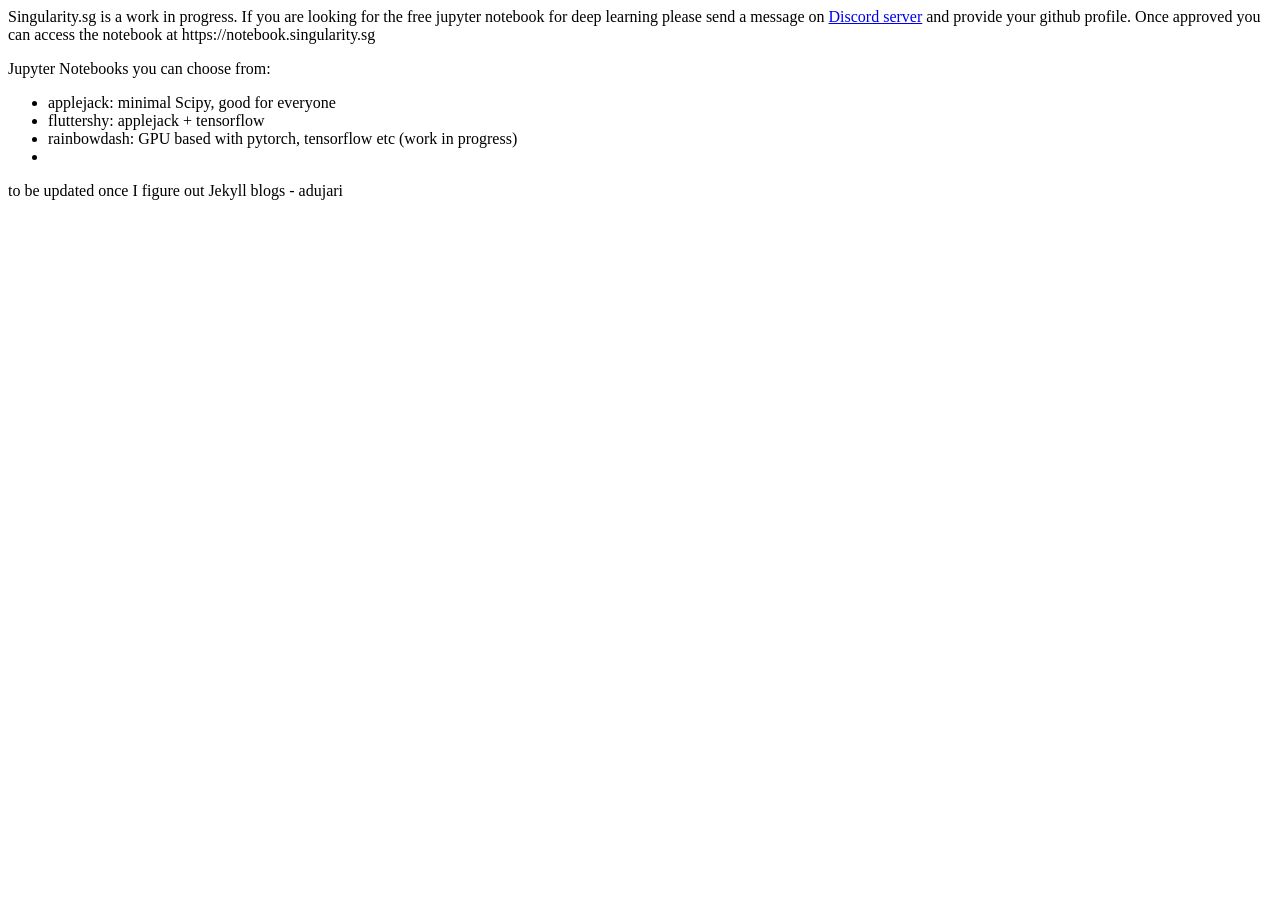
==== index.htm @ 97c7c4fd "add a quick index" ====
<html>
<head><title>Singularity.sg</title></head>
<body>
<p>Singularity.sg is a work in progress. If you are looking for the free jupyter notebook for deep learning please send a message on <a href="https://discord.gg/3Vpb7NU">Discord server</a> and provide your github profile. Once approved you can access the notebook at https://notebook.singularity.sg

</p>
<p>
Jupyter Notebooks you can choose from:
<ul>
<li>applejack: minimal Scipy, good for everyone</li>
<li>fluttershy: applejack + tensorflow</li>
<li>rainbowdash: GPU based with pytorch, tensorflow etc (work in progress)<li>
</ul>
</p>

<footer>
<p> to be updated once I figure out Jekyll blogs - adujari</p>
</footer>
</body>
</html>
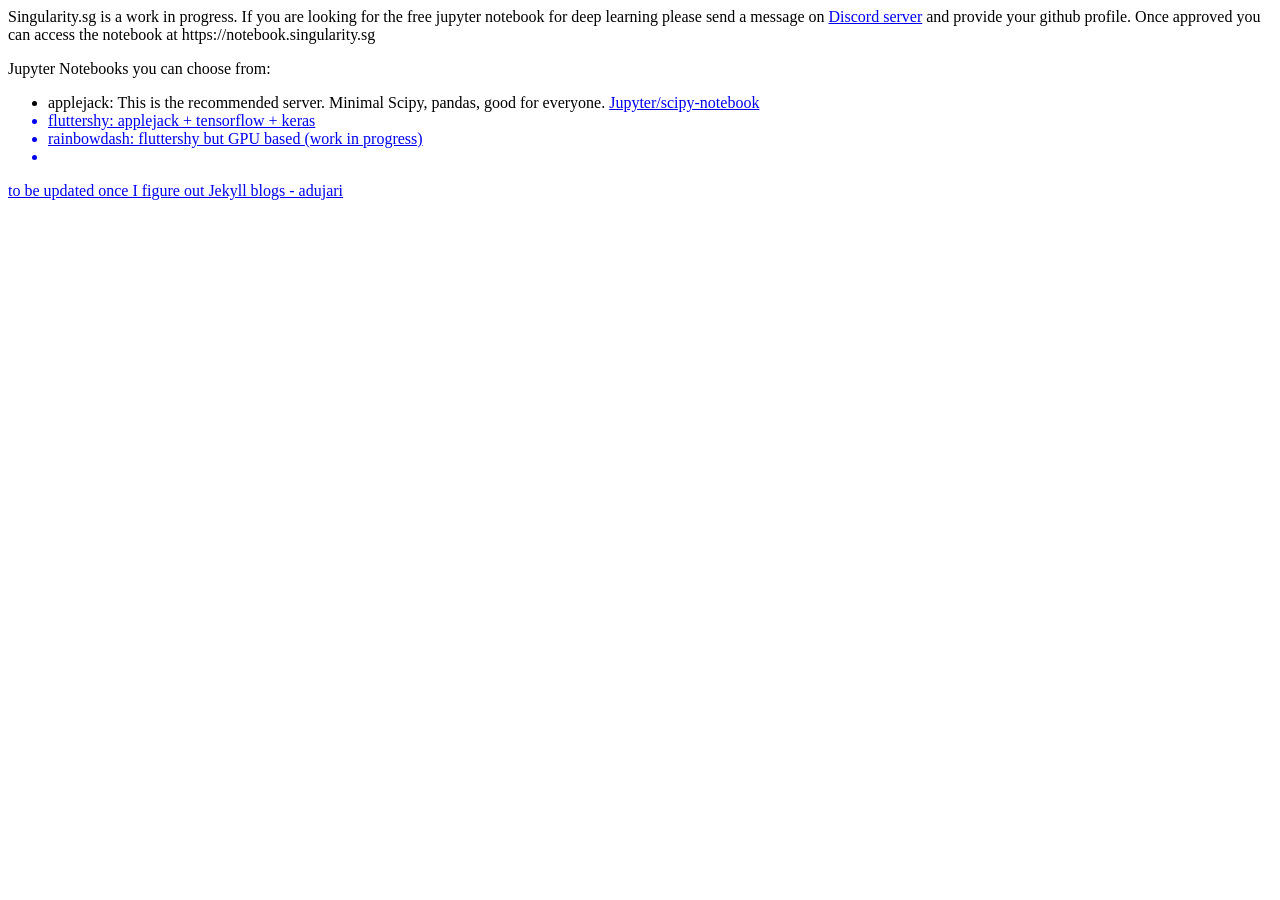
==== commit 633faee7: "update descriptions of images" ====
--- a/index.htm
+++ b/index.htm
@@ -7,9 +7,9 @@
 <p>
 Jupyter Notebooks you can choose from:
 <ul>
-<li>applejack: minimal Scipy, good for everyone</li>
-<li>fluttershy: applejack + tensorflow</li>
-<li>rainbowdash: GPU based with pytorch, tensorflow etc (work in progress)<li>
+<li>applejack: This is the recommended server. Minimal Scipy, pandas, good for everyone. <a href="https://hub.docker.com/r/jupyter/scipy-notebook">Jupyter/scipy-notebook</li>
+<li>fluttershy: applejack + tensorflow + keras</li>
+<li>rainbowdash: fluttershy but GPU based (work in progress)<li>
 </ul>
 </p>
 
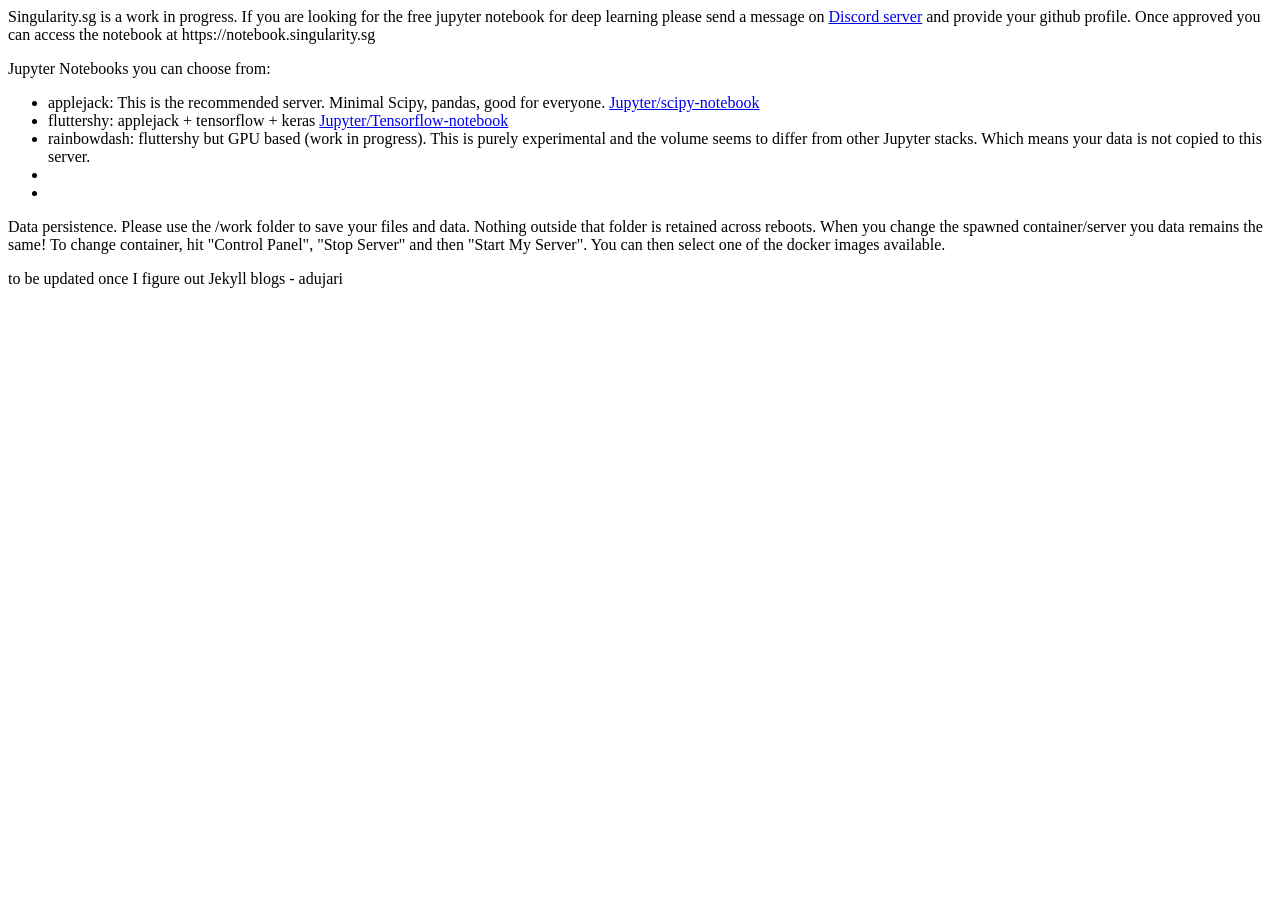
==== commit 554c3719: "adding more info and fix html" ====
--- a/index.htm
+++ b/index.htm
@@ -7,11 +7,14 @@
 <p>
 Jupyter Notebooks you can choose from:
 <ul>
-<li>applejack: This is the recommended server. Minimal Scipy, pandas, good for everyone. <a href="https://hub.docker.com/r/jupyter/scipy-notebook">Jupyter/scipy-notebook</li>
-<li>fluttershy: applejack + tensorflow + keras</li>
-<li>rainbowdash: fluttershy but GPU based (work in progress)<li>
+<li>applejack: This is the recommended server. Minimal Scipy, pandas, good for everyone. <a href="https://hub.docker.com/r/jupyter/scipy-notebook">Jupyter/scipy-notebook</a></li>
+<li>fluttershy: applejack + tensorflow + keras <a href="https://hub.docker.com/r/jupyter/tensorflow-notebook">Jupyter/Tensorflow-notebook</a></li>
+<li>rainbowdash: fluttershy but GPU based (work in progress). This is purely experimental and the volume seems to differ from other Jupyter stacks. Which means your data is not copied to this server.<li>
+<li>
 </ul>
 </p>
+<p> Data persistence. Please use the /work folder to save your files and data. Nothing outside that folder is retained across reboots. When you change the spawned container/server you data remains the same!
+To change container, hit "Control Panel", "Stop Server" and then "Start My Server". You can then select one of the docker images available.</p>
 
 <footer>
 <p> to be updated once I figure out Jekyll blogs - adujari</p>
